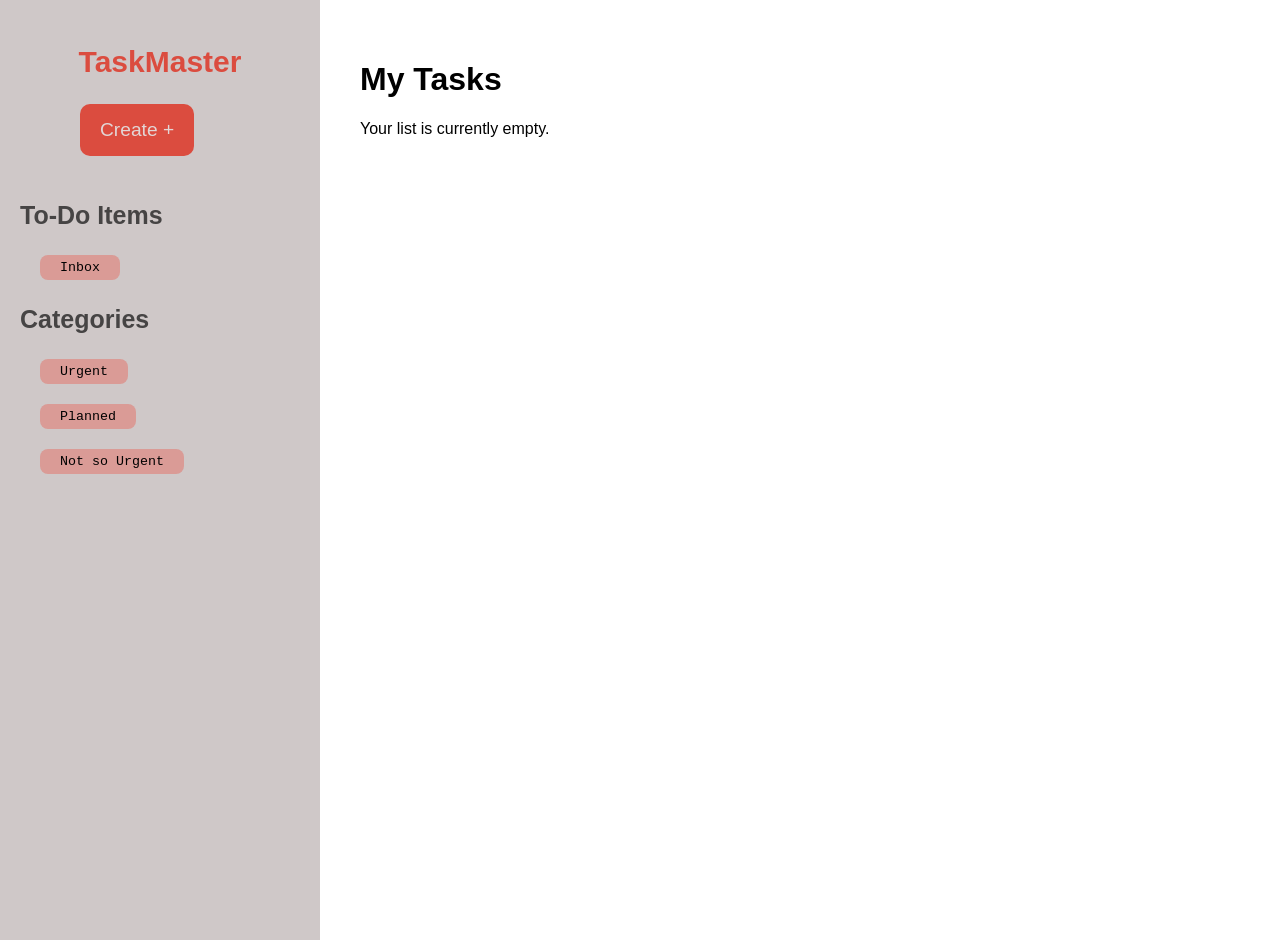
==== To do index.html @ 53b7021a "Inital commit of my project" ====
<!DOCTYPE html>
<html lang="en">
<head>
  <meta charset="UTF-8">
  <meta name="viewport" content="width=device-width, initial-scale=1.0">
  <title>Document</title>
  <link rel="stylesheet" href="styles.css">
</head>
<body>
  <div class="app">

    <aside class="sidebar">
      <h2>TaskMaster</h2>
      <button class="create-btn">Create + </button>

      <nav>
        <h3>To-Do Items</h3>
        <button href="#" class="sidebar-menu" onclick="renderTasks('Inbox')">Inbox</button>

        <h3>Categories</h3>
          <button href="#" class="sidebar-menu" onclick="renderTasks('Urgent')">Urgent</button>
          <button href="#" class="sidebar-menu" onclick="renderTasks('Planned')">Planned</button>
          <button href="#" class="sidebar-menu" onclick="renderTasks('Not so Urgent')">Not so Urgent</button>
        </nav>
    </aside>
    <main class="task-area">
    <h1>My Tasks</h1>
    <div id="task-list">
        <p>Your list is currently empty.</p> 
    </div>
</main>
</div>

</div>
  <script src="script.js"></script>
</body>
</html>
---- styles.css ----
body{
  margin: 0;
  font-family: Arial, sans-serif;

}
.app{
min-height: 100vh;
display: flex;
width: 100%;
}
.sidebar{
    width: 280px;    
    background: rgb(207, 200, 200); 
    flex-shrink: 0;
    height: 100vh;
    padding: 20px;

}
.create-btn{
  background-color: rgb(219, 76, 63);
  border-radius: 10px;
  border: none;
  padding: 15px 20px;
  color: rgb(226, 214, 214);
  margin-bottom: 20px;
  margin-left: 60px;
  cursor: pointer;
  font-size: larger;
  font-family: 'Gill Sans', 'Gill Sans MT', Calibri, 'Trebuchet MS', sans-serif;

}
.sidebar-menu{
  display: block;
  margin-bottom: 20px;
  
  padding: 5px 20px; 
  border-radius: 8px;
  border: none;
  margin-left: 20px;
  background-color: rgb(218, 155, 150);
  cursor: pointer;
  font-family: 'Courier New', Courier, monospace;
}
h2{
  color: rgb(219, 76, 63);
  font-size: 30px;
   text-align: center;
  font-family: Verdana, Geneva, Tahoma, sans-serif;
}
h3{
  font-size: 25px;
  color: rgb(70, 68, 68);
  font-family: 'Gill Sans', 'Gill Sans MT', Calibri, 'Trebuchet MS', sans-serif;
}
.task-area{
  flex-grow: 1; 
  padding: 40px;
}
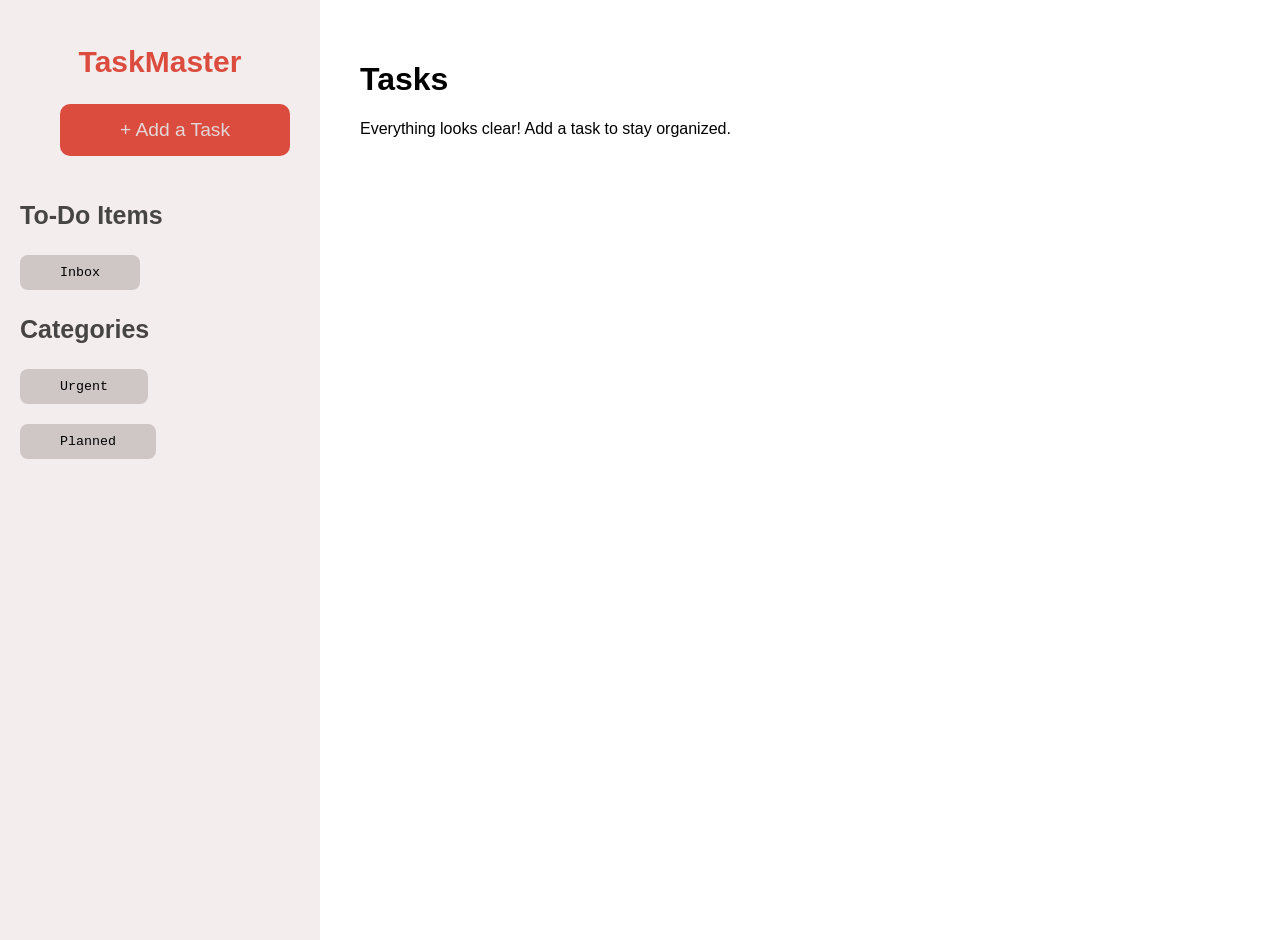
==== commit 1fb6ff70: "updated code" ====
--- a/To do index.html
+++ b/To do index.html
@@ -11,7 +11,7 @@
 
     <aside class="sidebar">
       <h2>TaskMaster</h2>
-      <button class="create-btn">Create + </button>
+      <button class="create-btn">+ Add a Task</button>
 
       <nav>
         <h3>To-Do Items</h3>
@@ -20,18 +20,36 @@
         <h3>Categories</h3>
           <button href="#" class="sidebar-menu" onclick="renderTasks('Urgent')">Urgent</button>
           <button href="#" class="sidebar-menu" onclick="renderTasks('Planned')">Planned</button>
-          <button href="#" class="sidebar-menu" onclick="renderTasks('Not so Urgent')">Not so Urgent</button>
         </nav>
     </aside>
     <main class="task-area">
-    <h1>My Tasks</h1>
+    <h1>Tasks </h1>
     <div id="task-list">
-        <p>Your list is currently empty.</p> 
+        <p class="empty-taskbar">Everything looks clear! Add a task to stay organized.</p> 
     </div>
 </main>
 </div>
 
 </div>
+  <div id="task-modal" class="modal hidden">
+    <div class="modal-content">
+      <h3>New Task</h3>
+      <input type="text" id="modal-task-name" placeholder="What is the task?">
+      
+      <select id="modal-task-category" >
+        <option value="Inbox">Inbox</option>
+        <option value="Urgent">Urgent</option>
+        <option value="Planned">Planned</option>
+      </select>
+
+      <div class="modal-buttons">
+        <button id="cancel-btn">Cancel</button>
+        <button id="save-btn">Save</button>
+      </div>
+    </div>
+  </div>
+
+
   <script src="script.js"></script>
 </body>
 </html>
--- a/styles.css
+++ b/styles.css
@@ -10,7 +10,7 @@
 }
 .sidebar{
     width: 280px;    
-    background: rgb(207, 200, 200); 
+    background: rgb(243, 237, 237); 
     flex-shrink: 0;
     height: 100vh;
     padding: 20px;
@@ -20,10 +20,10 @@
   background-color: rgb(219, 76, 63);
   border-radius: 10px;
   border: none;
-  padding: 15px 20px;
+  padding: 15px 60px;
   color: rgb(226, 214, 214);
   margin-bottom: 20px;
-  margin-left: 60px;
+  margin-left: 40px;
   cursor: pointer;
   font-size: larger;
   font-family: 'Gill Sans', 'Gill Sans MT', Calibri, 'Trebuchet MS', sans-serif;
@@ -33,11 +33,10 @@
   display: block;
   margin-bottom: 20px;
   
-  padding: 5px 20px; 
+  padding: 10px 40px; 
   border-radius: 8px;
   border: none;
-  margin-left: 20px;
-  background-color: rgb(218, 155, 150);
+  background-color: rgb(207, 198, 198);
   cursor: pointer;
   font-family: 'Courier New', Courier, monospace;
 }
@@ -56,3 +55,64 @@
   flex-grow: 1; 
   padding: 40px;
 }
+/* 1. The Dark Background Overlay */
+.modal {
+  position: fixed;       /* Stay in place even if scrolling */
+  top: 0;
+  left: 0;
+  width: 100%;
+  height: 100%;
+  background-color: rgba(0, 0, 0, 0.5); /* Semi-transparent black */
+  display: flex;         /* Use Flexbox to center the white box */
+  justify-content: center;
+  align-items: center;
+
+}
+
+/* 2. The White Box (The actual popup) */
+.modal-content {
+  background-color: white;
+  padding: 30px;
+  border-radius: 10px;
+  width: 300px;
+  text-align: center;
+  box-shadow: 0 4px 10px rgba(0,0,0,0.2);
+}
+
+/* 3. Making the Inputs look nice */
+.modal-content input, .modal-content select {
+  width: 90%;
+  padding: 10px;
+  margin: 10px 0;
+  border: 1px solid #ddd;
+  border-radius: 10px;
+}
+
+/* 4. The Buttons */
+.modal-buttons {
+  display: flex;
+  justify-content: space-between; /* Push buttons apart */
+  margin-top: 15px;
+}
+
+#save-btn {
+  background-color: rgb(219, 76, 63);
+  color: white;
+  border: none;
+  padding: 10px 20px;
+  border-radius: 5px;
+  cursor: pointer;
+}
+
+#cancel-btn {
+  background-color: #ccc;
+  border: none;
+  padding: 10px 20px;
+  border-radius: 5px;
+  cursor: pointer;
+}
+
+/* 5. The Magic Class to Hide it */
+.hidden {
+  display: none;
+}
